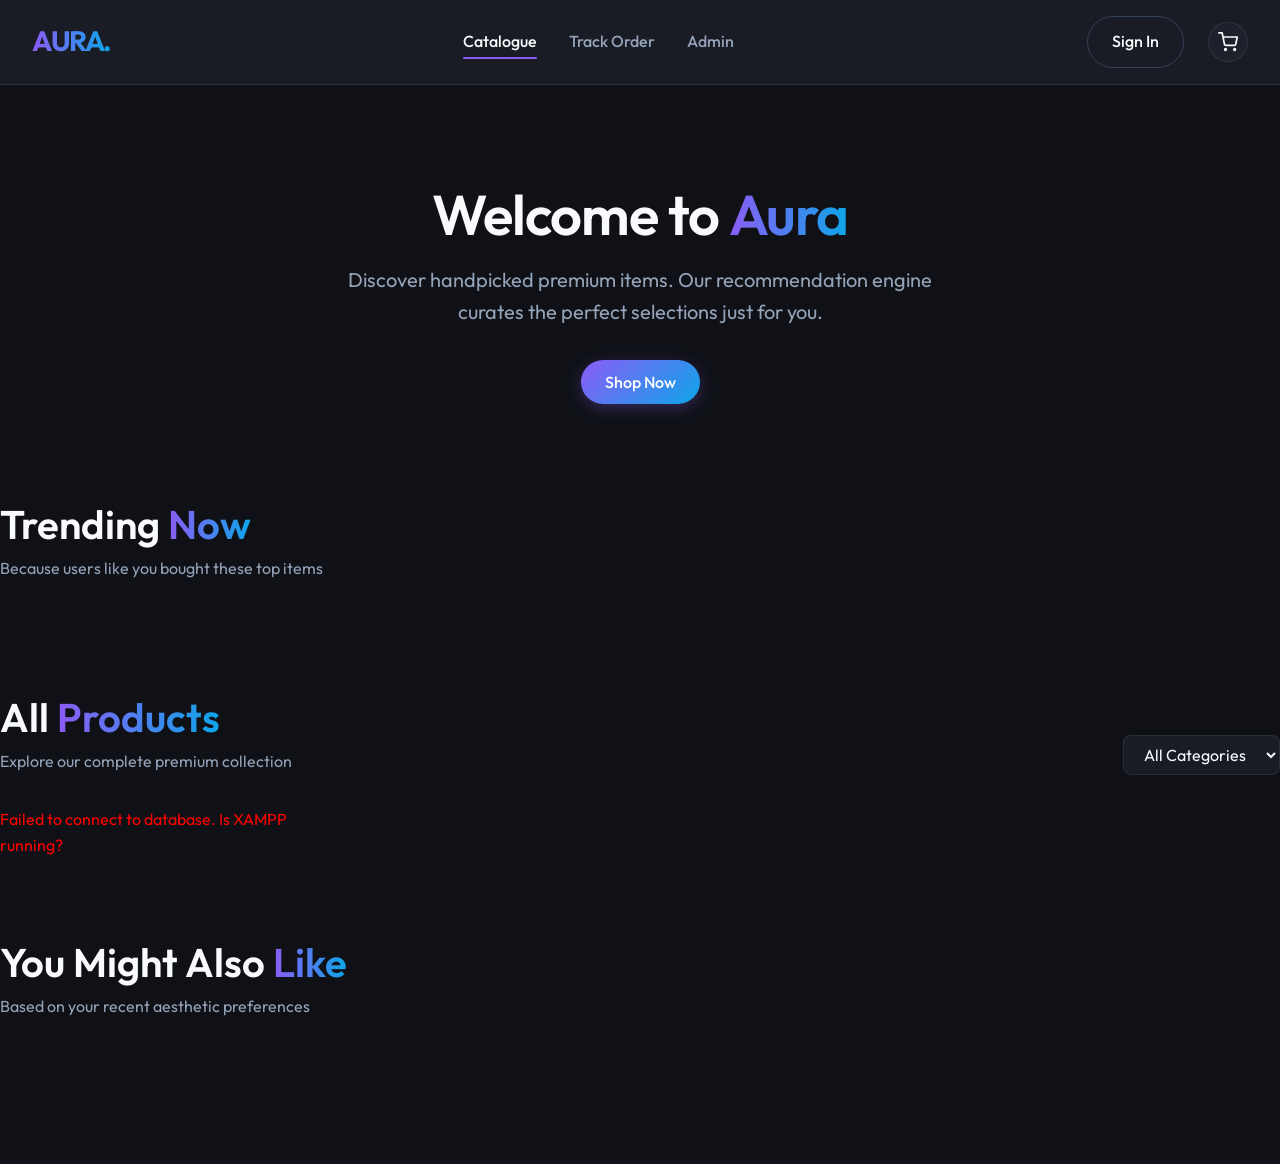
==== admin.html @ 1d020a35 "hey" ====
<!DOCTYPE html>
<html lang="en">
<head>
    <meta charset="UTF-8">
    <meta name="viewport" content="width=device-width, initial-scale=1.0">
    <title>Admin Dashboard | Aura</title>
    <!-- Google Fonts -->
    <link rel="preconnect" href="https://fonts.googleapis.com">
    <link rel="preconnect" href="https://fonts.gstatic.com" crossorigin>
    <link href="https://fonts.googleapis.com/css2?family=Outfit:wght@300;400;500;600;700;800&display=swap" rel="stylesheet">
    <!-- Styles -->
    <link rel="stylesheet" href="css/globals.css">
    <link rel="stylesheet" href="css/admin.css">
</head>
<body>
    <nav class="navbar" id="main-nav" style="border-bottom: 1px solid var(--border);">
        <div class="nav-container" style="max-width: 100%; padding: 0 3rem;">
            <a href="index.html" class="logo">
                <span class="text-gradient">AURA.</span> 
                <span style="font-size: 1rem; font-weight: 400; color:var(--text-muted); margin-left: 0.5rem; border-left: 1px solid var(--border); padding-left: 0.5rem;">Admin</span>
            </a>
            <div class="nav-actions">
                <a href="index.html" class="btn btn-outline">Exit Admin</a>
            </div>
        </div>
    </nav>

    <div class="admin-layout">
        <!-- Sidebar -->
        <aside class="admin-sidebar">
            <div class="sidebar-menu">
                <a href="#" class="sidebar-link active">
                    <svg width="20" height="20" viewBox="0 0 24 24" fill="none" stroke="currentColor" stroke-width="2"><rect x="3" y="3" width="7" height="7"></rect><rect x="14" y="3" width="7" height="7"></rect><rect x="14" y="14" width="7" height="7"></rect><rect x="3" y="14" width="7" height="7"></rect></svg>
                    Dashboard
                </a>
                <a href="#" class="sidebar-link">
                    <svg width="20" height="20" viewBox="0 0 24 24" fill="none" stroke="currentColor" stroke-width="2"><path d="M6 2L3 6v14a2 2 0 0 0 2 2h14a2 2 0 0 0 2-2V6l-3-4z"></path><line x1="3" y1="6" x2="21" y2="6"></line><path d="M16 10a4 4 0 0 1-8 0"></path></svg>
                    Orders
                </a>
                <a href="#" class="sidebar-link">
                    <svg width="20" height="20" viewBox="0 0 24 24" fill="none" stroke="currentColor" stroke-width="2"><polygon points="12 2 2 7 12 12 22 7 12 2"></polygon><polyline points="2 17 12 22 22 17"></polyline><polyline points="2 12 12 17 22 12"></polyline></svg>
                    Products
                </a>
                <a href="#" class="sidebar-link">
                    <svg width="20" height="20" viewBox="0 0 24 24" fill="none" stroke="currentColor" stroke-width="2"><path d="M17 21v-2a4 4 0 0 0-4-4H5a4 4 0 0 0-4 4v2"></path><circle cx="9" cy="7" r="4"></circle><path d="M23 21v-2a4 4 0 0 0-3-3.87"></path><path d="M16 3.13a4 4 0 0 1 0 7.75"></path></svg>
                    Customers
                </a>
                <a href="#" class="sidebar-link">
                    <svg width="20" height="20" viewBox="0 0 24 24" fill="none" stroke="currentColor" stroke-width="2"><circle cx="12" cy="12" r="3"></circle><path d="M19.4 15a1.65 1.65 0 0 0 .33 1.82l.06.06a2 2 0 0 1 0 2.83 2 2 0 0 1-2.83 0l-.06-.06a1.65 1.65 0 0 0-1.82-.33 1.65 1.65 0 0 0-1 1.51V21a2 2 0 0 1-2 2 2 2 0 0 1-2-2v-.09A1.65 1.65 0 0 0 9 19.4a1.65 1.65 0 0 0-1.82.33l-.06.06a2 2 0 0 1-2.83 0 2 2 0 0 1 0-2.83l.06-.06a1.65 1.65 0 0 0 .33-1.82 1.65 1.65 0 0 0-1.51-1H3a2 2 0 0 1-2-2 2 2 0 0 1 2-2h.09A1.65 1.65 0 0 0 4.6 9a1.65 1.65 0 0 0-.33-1.82l-.06-.06a2 2 0 0 1 0-2.83 2 2 0 0 1 2.83 0l.06.06a1.65 1.65 0 0 0 1.82.33H9a1.65 1.65 0 0 0 1-1.51V3a2 2 0 0 1 2-2 2 2 0 0 1 2 2v.09a1.65 1.65 0 0 0 1 1.51 1.65 1.65 0 0 0 1.82-.33l.06-.06a2 2 0 0 1 2.83 0 2 2 0 0 1 0 2.83l-.06.06a1.65 1.65 0 0 0-.33 1.82V9a1.65 1.65 0 0 0 1.51 1H21a2 2 0 0 1 2 2 2 2 0 0 1-2 2h-.09a1.65 1.65 0 0 0-1.51 1z"></path></svg>
                    Settings
                </a>
            </div>
        </aside>

        <!-- Main Workspace -->
        <main class="admin-content animate-fade-in">
            <div class="admin-header">
                <div>
                    <h2>Overview</h2>
                    <p style="color: var(--text-muted); margin-top: 0.25rem;">Welcome back to your command center.</p>
                </div>
                <button class="btn btn-primary" onclick="alert('Demo: Feature locked.')">+ Add Product</button>
            </div>

            <!-- Dashboard Stats -->
            <div class="stats-grid" id="admin-stats">
                <!-- Injected via JS -->
            </div>

            <!-- Recent Orders Table -->
            <div class="admin-table-container">
                <div class="admin-table-header">
                    <h3 style="font-size: 1.15rem;">Recent Orders</h3>
                    <a href="#" style="color: var(--primary); font-size: 0.95rem; font-weight: 500;">View All</a>
                </div>
                <div style="overflow-x: auto;">
                    <table class="admin-table">
                        <thead>
                            <tr>
                                <th>Order ID</th>
                                <th>Customer</th>
                                <th>Date</th>
                                <th>Amount</th>
                                <th>Status</th>
                            </tr>
                        </thead>
                        <tbody id="admin-orders">
                            <!-- Injected via JS -->
                        </tbody>
                    </table>
                </div>
            </div>
        </main>
    </div>

    <!-- Logic -->
    <script src="js/admin.js"></script>
</body>
</html>
---- css/globals.css ----
:root {
  /* Color Palette - Premium Dark Mode */
  --primary: #8b5cf6;
  --primary-hover: #a78bfa;
  --primary-glow: rgba(139, 92, 246, 0.4);
  --secondary: #0ea5e9;
  --secondary-glow: rgba(14, 165, 233, 0.4);
  --background: #0f1117;
  --surface: #1e212b;
  --surface-hover: #272a38;
  --text-main: #f8fafc;
  --text-muted: #94a3b8;
  --border: #334155;
  
  /* Glassmorphism */
  --glass-bg: rgba(30, 33, 43, 0.75);
  --glass-border: rgba(255, 255, 255, 0.08);
  
  /* Effects */
  --shadow-sm: 0 4px 6px -1px rgba(0, 0, 0, 0.3);
  --shadow-md: 0 10px 15px -3px rgba(0, 0, 0, 0.5);
  --shadow-glow: 0 0 20px var(--primary-glow);
  --radius-sm: 8px;
  --radius-md: 14px;
  --radius-lg: 24px;
  --radius-full: 9999px;
  
  /* Animations */
  --transition: all 0.3s cubic-bezier(0.4, 0, 0.2, 1);
  --transition-slow: all 0.5s cubic-bezier(0.4, 0, 0.2, 1);
  --transition-bounce: all 0.4s cubic-bezier(0.34, 1.56, 0.64, 1);
}

/* =========================================================================
   Reset & Base Styles
   ========================================================================= */
* {
  margin: 0;
  padding: 0;
  box-sizing: border-box;
}

html {
  scroll-behavior: smooth;
}

body {
  font-family: 'Outfit', sans-serif;
  background-color: var(--background);
  color: var(--text-main);
  line-height: 1.6;
  -webkit-font-smoothing: antialiased;
  -moz-osx-font-smoothing: grayscale;
  min-height: 100vh;
  display: flex;
  flex-direction: column;
}

/* Selection */
::selection {
  background-color: var(--primary);
  color: #fff;
}

/* =========================================================================
   Typography
   ========================================================================= */
h1, h2, h3, h4, h5, h6 {
  font-weight: 600;
  line-height: 1.2;
}

h1 { font-size: 3.5rem; letter-spacing: -0.02em; }
h2 { font-size: 2.5rem; }
h3 { font-size: 1.75rem; }
p { color: var(--text-muted); }

a {
  color: inherit;
  text-decoration: none;
  transition: var(--transition);
}

button {
  font-family: inherit;
  border: none;
  background: none;
  cursor: pointer;
  transition: var(--transition);
}

/* =========================================================================
   Layout & Utilities
   ========================================================================= */
.container {
  width: 100%;
  max-width: 1280px;
  margin: 0 auto;
  padding: 0 2rem;
}

.main-content {
  flex-grow: 1;
  padding: 2rem 0;
}

/* Text Gradient Utilities */
.text-gradient {
  background: linear-gradient(to right, var(--primary), var(--secondary));
  -webkit-background-clip: text;
  background-clip: text;
  color: transparent;
  display: inline-block;
}

/* Glass panel */
.glass-panel {
  background: var(--glass-bg);
  backdrop-filter: blur(16px);
  -webkit-backdrop-filter: blur(16px);
  border: 1px solid var(--glass-border);
  border-radius: var(--radius-lg);
  box-shadow: var(--shadow-md);
}

/* Buttons */
.btn {
  display: inline-flex;
  align-items: center;
  justify-content: center;
  padding: 0.75rem 1.5rem;
  font-size: 1rem;
  font-weight: 500;
  border-radius: var(--radius-full);
  gap: 0.5rem;
}

.btn-primary {
  background: linear-gradient(135deg, var(--primary), var(--secondary));
  color: #fff;
  box-shadow: 0 4px 15px rgba(139, 92, 246, 0.3);
}

.btn-primary:hover {
  transform: translateY(-2px);
  box-shadow: 0 8px 25px rgba(139, 92, 246, 0.5);
  filter: brightness(1.1);
}

.btn-outline {
  border: 1px solid var(--border);
  background: transparent;
  color: var(--text-main);
}

.btn-outline:hover {
  border-color: var(--primary);
  background: rgba(139, 92, 246, 0.1);
}

/* =========================================================================
   Navigation Bar
   ========================================================================= */
.navbar {
  position: sticky;
  top: 0;
  z-index: 100;
  background: var(--glass-bg);
  backdrop-filter: blur(20px);
  -webkit-backdrop-filter: blur(20px);
  border-bottom: 1px solid var(--glass-border);
  padding: 1rem 0;
  transition: var(--transition);
}

.nav-container {
  display: flex;
  justify-content: space-between;
  align-items: center;
  max-width: 1280px;
  margin: 0 auto;
  padding: 0 2rem;
}

.logo {
  font-size: 1.75rem;
  font-weight: 700;
  letter-spacing: -0.05em;
  display: flex;
  align-items: center;
  gap: 0.5rem;
}

.nav-links {
  display: flex;
  gap: 2rem;
  align-items: center;
}

.nav-link {
  font-weight: 500;
  color: var(--text-muted);
  position: relative;
}

.nav-link:hover, .nav-link.active {
  color: var(--text-main);
}

.nav-link::after {
  content: '';
  position: absolute;
  bottom: -4px;
  left: 0;
  width: 0%;
  height: 2px;
  background: var(--primary);
  transition: var(--transition);
  border-radius: 2px;
}

.nav-link:hover::after, .nav-link.active::after {
  width: 100%;
}

.nav-actions {
  display: flex;
  align-items: center;
  gap: 1.5rem;
}

.icon-btn {
  color: var(--text-main);
  font-size: 1.25rem;
  position: relative;
  display: flex;
  align-items: center;
  justify-content: center;
  width: 40px;
  height: 40px;
  border-radius: 50%;
  background: var(--surface);
  border: 1px solid var(--glass-border);
}

.icon-btn:hover {
  background: var(--surface-hover);
  transform: scale(1.05);
  box-shadow: 0 0 15px var(--primary-glow);
  border-color: var(--primary);
}

.cart-badge {
  position: absolute;
  top: -5px;
  right: -5px;
  background: var(--primary);
  color: white;
  font-size: 0.7rem;
  font-weight: 700;
  width: 18px;
  height: 18px;
  display: flex;
  align-items: center;
  justify-content: center;
  border-radius: 50%;
  box-shadow: 0 2px 5px rgba(0,0,0,0.5);
}

/* =========================================================================
   Animations
   ========================================================================= */
@keyframes fadeIn {
  from { opacity: 0; transform: translateY(10px); }
  to { opacity: 1; transform: translateY(0); }
}

.animate-fade-in {
  animation: fadeIn 0.6s cubic-bezier(0.16, 1, 0.3, 1) forwards;
}
---- css/admin.css ----
/* admin.css */
body {
    background-color: var(--surface); /* Darker context for admin separation */
}

.admin-layout {
    display: flex;
    min-height: calc(100vh - 73px); /* Accounts for navbar */
}

.admin-sidebar {
    width: 260px;
    background: var(--background); /* Pure dark */
    border-right: 1px solid var(--border);
    padding: 2rem 0;
    flex-shrink: 0;
}

.sidebar-menu {
    display: flex;
    flex-direction: column;
}

.sidebar-link {
    display: flex;
    align-items: center;
    gap: 1.2rem;
    padding: 1rem 2.5rem;
    color: var(--text-muted);
    font-weight: 500;
    transition: var(--transition);
    border-right: 3px solid transparent;
}

.sidebar-link:hover, .sidebar-link.active {
    background: rgba(139, 92, 246, 0.08); /* light primary */
    color: var(--primary);
    border-right-color: var(--primary);
}

.admin-content {
    flex: 1;
    padding: 3rem 4rem;
    overflow-y: auto;
}

.admin-header {
    display: flex;
    justify-content: space-between;
    align-items: flex-end;
    margin-bottom: 3rem;
}

/* Stats Cards */
.stats-grid {
    display: grid;
    grid-template-columns: repeat(auto-fit, minmax(250px, 1fr));
    gap: 2rem;
    margin-bottom: 3rem;
}

.stat-card {
    background: var(--glass-bg);
    border: 1px solid var(--glass-border);
    border-radius: var(--radius-lg);
    padding: 1.75rem;
    display: flex;
    align-items: center;
    gap: 1.5rem;
    transition: var(--transition);
}

.stat-card:hover {
    transform: translateY(-5px);
    box-shadow: 0 10px 25px rgba(0,0,0,0.3);
    border-color: var(--primary);
}

.stat-icon {
    width: 64px;
    height: 64px;
    border-radius: var(--radius-md);
    background: rgba(139, 92, 246, 0.15);
    color: var(--primary);
    display: flex;
    align-items: center;
    justify-content: center;
}

.stat-info h3 {
    font-size: 2.25rem;
    margin-bottom: 0.25rem;
    color: var(--text-main);
    letter-spacing: -0.02em;
}

.stat-info p {
    font-size: 0.85rem;
    color: var(--text-muted);
    text-transform: uppercase;
    letter-spacing: 0.08em;
    font-weight: 600;
}

/* Data Table */
.admin-table-container {
    background: var(--background);
    border: 1px solid var(--border);
    border-radius: var(--radius-lg);
    overflow: hidden;
}

.admin-table-header {
    padding: 1.5rem 2rem;
    border-bottom: 1px solid var(--border);
    display: flex;
    justify-content: space-between;
    align-items: center;
    background: var(--surface);
}

.admin-table {
    width: 100%;
    border-collapse: collapse;
}

.admin-table th, .admin-table td {
    padding: 1.25rem 2rem;
    text-align: left;
    border-bottom: 1px solid var(--border);
}

.admin-table tr:last-child td {
    border-bottom: none;
}

.admin-table th {
    font-weight: 600;
    color: var(--text-muted);
    font-size: 0.85rem;
    text-transform: uppercase;
    letter-spacing: 0.05em;
    background: var(--surface);
}

.admin-table tr {
    transition: var(--transition);
}

.admin-table tr:hover td {
    background: var(--surface-hover);
}

.status-pill {
    padding: 0.35rem 0.85rem;
    border-radius: var(--radius-full);
    font-size: 0.8rem;
    font-weight: 600;
    text-transform: uppercase;
    letter-spacing: 0.05em;
}

.status-completed {
    background: rgba(16, 185, 129, 0.15);
    color: #10b981;
}

.status-pending {
    background: rgba(245, 158, 11, 0.15);
    color: #f59e0b;
}

@media (max-width: 900px) {
    .admin-layout {
        flex-direction: column;
    }
    
    .admin-sidebar {
        width: 100%;
        padding: 1rem 0;
        border-right: none;
        border-bottom: 1px solid var(--border);
    }
    
    .sidebar-menu {
        flex-direction: row;
        overflow-x: auto;
    }
    
    .sidebar-link {
        border-right: none;
        border-bottom: 3px solid transparent;
        padding: 1rem 1.5rem;
    }

    .sidebar-link.active {
        border-bottom-color: var(--primary);
    }
}
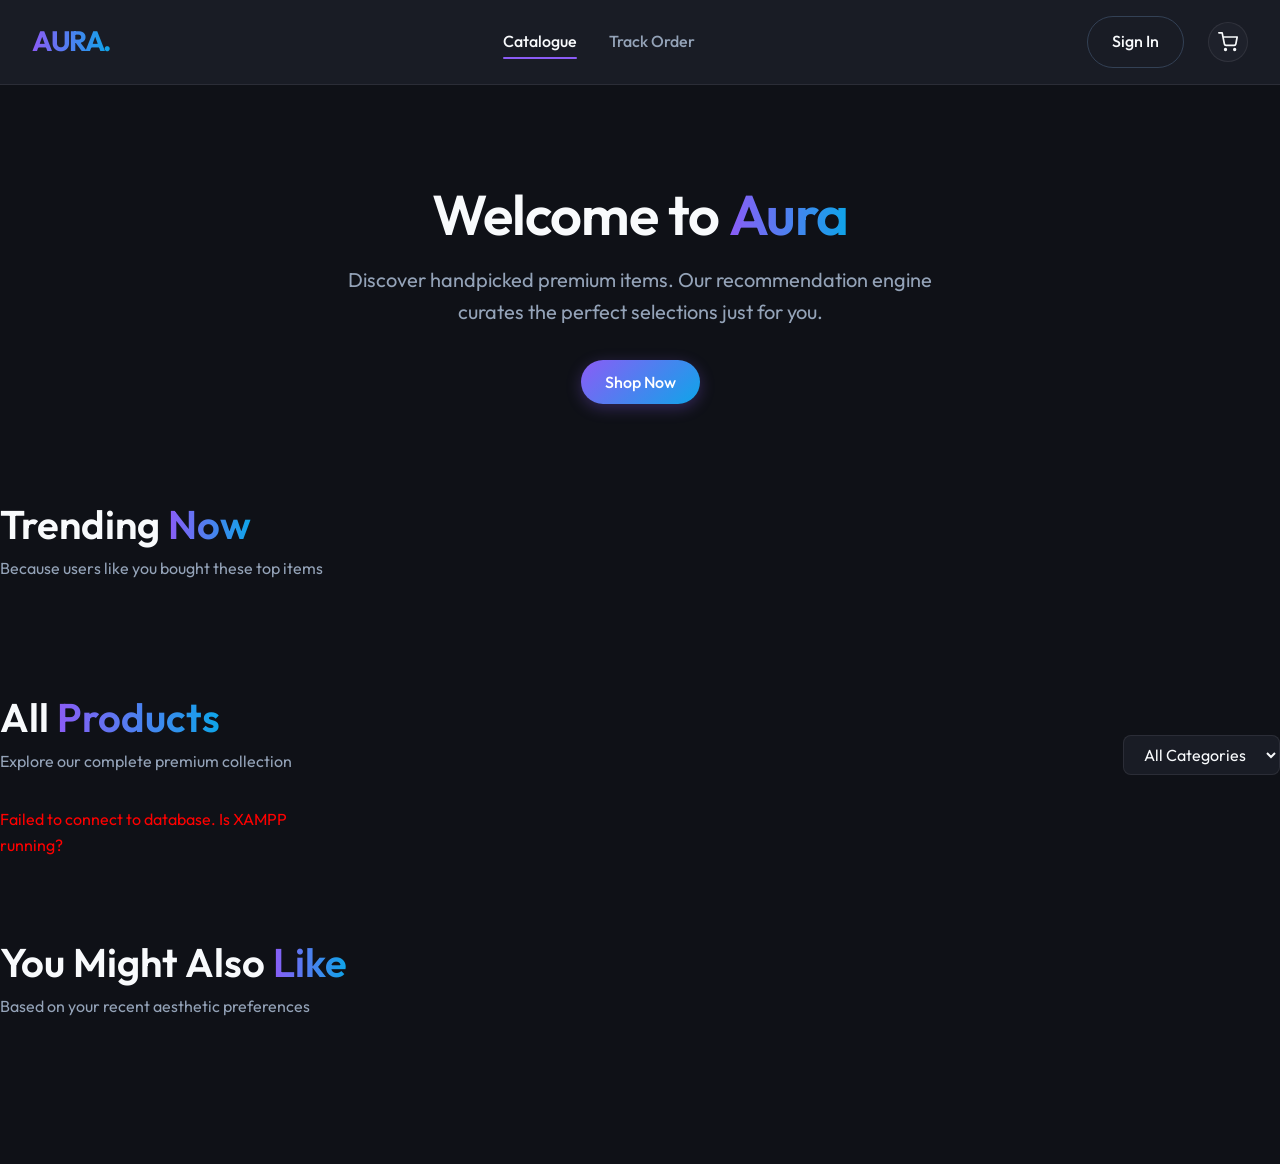
==== commit a5a259e9: "yo" ====
--- a/admin.html
+++ b/admin.html
@@ -20,7 +20,7 @@
                 <span style="font-size: 1rem; font-weight: 400; color:var(--text-muted); margin-left: 0.5rem; border-left: 1px solid var(--border); padding-left: 0.5rem;">Admin</span>
             </a>
             <div class="nav-actions">
-                <a href="index.html" class="btn btn-outline">Exit Admin</a>
+                <a href="auth.html" class="btn btn-outline" id="auth-btn">Sign In</a>
             </div>
         </div>
     </nav>
@@ -94,6 +94,7 @@
     </div>
 
     <!-- Logic -->
+    <script src="js/app.js?v=2"></script>
     <script src="js/admin.js"></script>
 </body>
 </html>
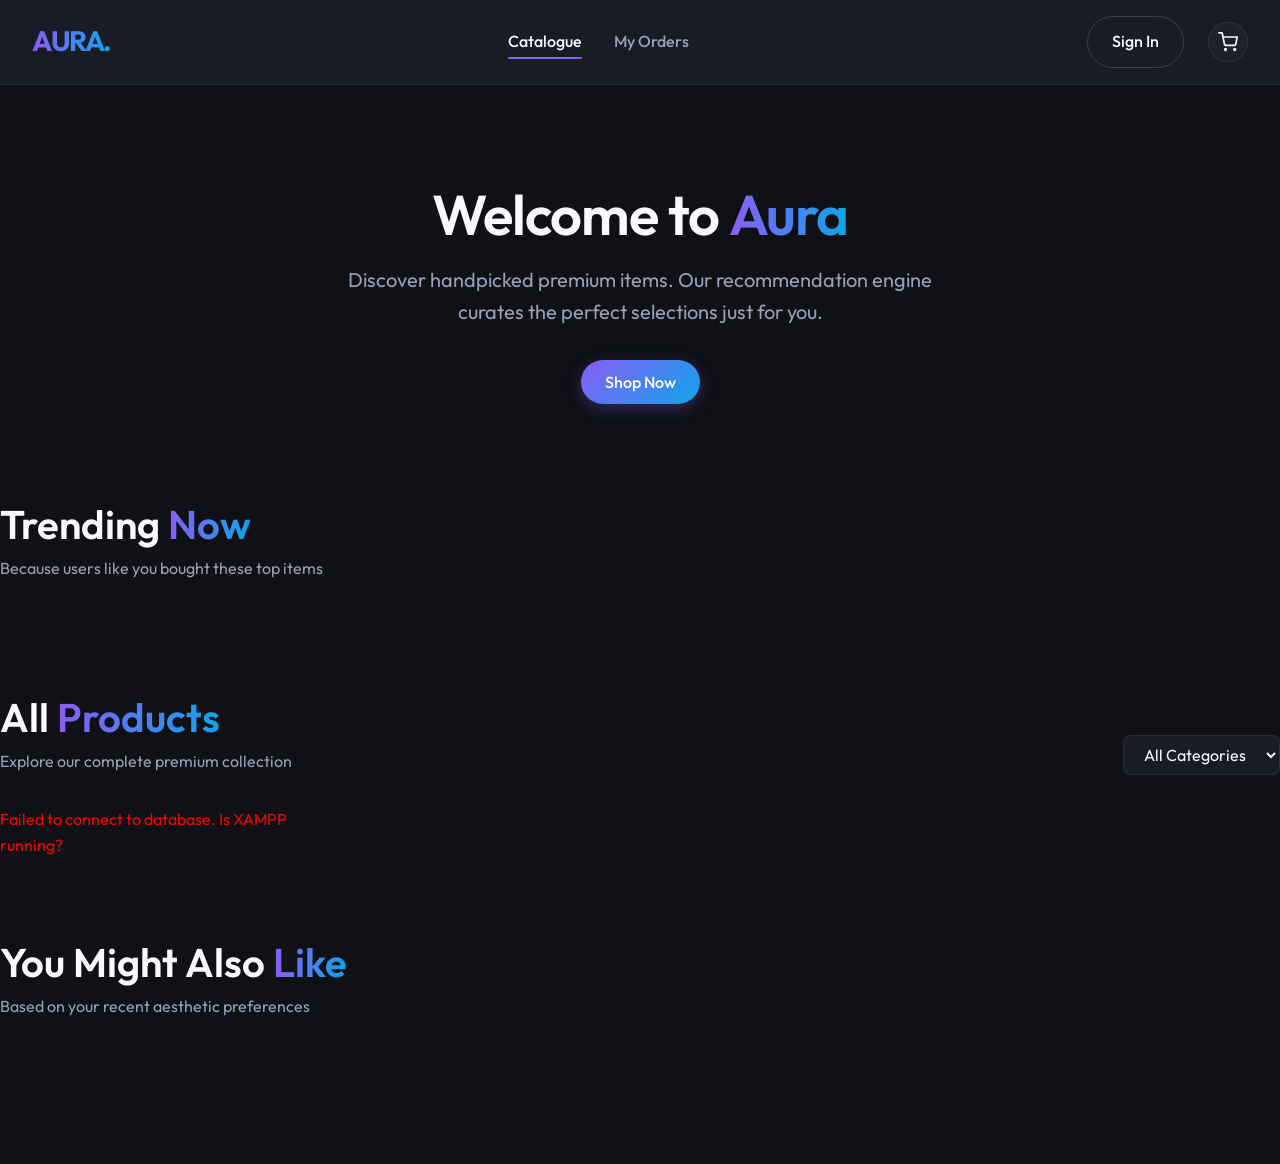
==== commit 3b345c22: "gg" ====
--- a/admin.html
+++ b/admin.html
@@ -15,7 +15,7 @@
 <body>
     <nav class="navbar" id="main-nav" style="border-bottom: 1px solid var(--border);">
         <div class="nav-container" style="max-width: 100%; padding: 0 3rem;">
-            <a href="index.html" class="logo">
+            <a href="admin.html" class="logo">
                 <span class="text-gradient">AURA.</span> 
                 <span style="font-size: 1rem; font-weight: 400; color:var(--text-muted); margin-left: 0.5rem; border-left: 1px solid var(--border); padding-left: 0.5rem;">Admin</span>
             </a>
@@ -29,25 +29,21 @@
         <!-- Sidebar -->
         <aside class="admin-sidebar">
             <div class="sidebar-menu">
-                <a href="#" class="sidebar-link active">
+                <a href="#" class="sidebar-link active" data-view="dashboard">
                     <svg width="20" height="20" viewBox="0 0 24 24" fill="none" stroke="currentColor" stroke-width="2"><rect x="3" y="3" width="7" height="7"></rect><rect x="14" y="3" width="7" height="7"></rect><rect x="14" y="14" width="7" height="7"></rect><rect x="3" y="14" width="7" height="7"></rect></svg>
                     Dashboard
                 </a>
-                <a href="#" class="sidebar-link">
+                <a href="#" class="sidebar-link" data-view="orders">
                     <svg width="20" height="20" viewBox="0 0 24 24" fill="none" stroke="currentColor" stroke-width="2"><path d="M6 2L3 6v14a2 2 0 0 0 2 2h14a2 2 0 0 0 2-2V6l-3-4z"></path><line x1="3" y1="6" x2="21" y2="6"></line><path d="M16 10a4 4 0 0 1-8 0"></path></svg>
                     Orders
                 </a>
-                <a href="#" class="sidebar-link">
+                <a href="#" class="sidebar-link" data-view="products">
                     <svg width="20" height="20" viewBox="0 0 24 24" fill="none" stroke="currentColor" stroke-width="2"><polygon points="12 2 2 7 12 12 22 7 12 2"></polygon><polyline points="2 17 12 22 22 17"></polyline><polyline points="2 12 12 17 22 12"></polyline></svg>
                     Products
                 </a>
-                <a href="#" class="sidebar-link">
+                <a href="#" class="sidebar-link" data-view="customers">
                     <svg width="20" height="20" viewBox="0 0 24 24" fill="none" stroke="currentColor" stroke-width="2"><path d="M17 21v-2a4 4 0 0 0-4-4H5a4 4 0 0 0-4 4v2"></path><circle cx="9" cy="7" r="4"></circle><path d="M23 21v-2a4 4 0 0 0-3-3.87"></path><path d="M16 3.13a4 4 0 0 1 0 7.75"></path></svg>
                     Customers
-                </a>
-                <a href="#" class="sidebar-link">
-                    <svg width="20" height="20" viewBox="0 0 24 24" fill="none" stroke="currentColor" stroke-width="2"><circle cx="12" cy="12" r="3"></circle><path d="M19.4 15a1.65 1.65 0 0 0 .33 1.82l.06.06a2 2 0 0 1 0 2.83 2 2 0 0 1-2.83 0l-.06-.06a1.65 1.65 0 0 0-1.82-.33 1.65 1.65 0 0 0-1 1.51V21a2 2 0 0 1-2 2 2 2 0 0 1-2-2v-.09A1.65 1.65 0 0 0 9 19.4a1.65 1.65 0 0 0-1.82.33l-.06.06a2 2 0 0 1-2.83 0 2 2 0 0 1 0-2.83l.06-.06a1.65 1.65 0 0 0 .33-1.82 1.65 1.65 0 0 0-1.51-1H3a2 2 0 0 1-2-2 2 2 0 0 1 2-2h.09A1.65 1.65 0 0 0 4.6 9a1.65 1.65 0 0 0-.33-1.82l-.06-.06a2 2 0 0 1 0-2.83 2 2 0 0 1 2.83 0l.06.06a1.65 1.65 0 0 0 1.82.33H9a1.65 1.65 0 0 0 1-1.51V3a2 2 0 0 1 2-2 2 2 0 0 1 2 2v.09a1.65 1.65 0 0 0 1 1.51 1.65 1.65 0 0 0 1.82-.33l.06-.06a2 2 0 0 1 2.83 0 2 2 0 0 1 0 2.83l-.06.06a1.65 1.65 0 0 0-.33 1.82V9a1.65 1.65 0 0 0 1.51 1H21a2 2 0 0 1 2 2 2 2 0 0 1-2 2h-.09a1.65 1.65 0 0 0-1.51 1z"></path></svg>
-                    Settings
                 </a>
             </div>
         </aside>
@@ -59,7 +55,7 @@
                     <h2>Overview</h2>
                     <p style="color: var(--text-muted); margin-top: 0.25rem;">Welcome back to your command center.</p>
                 </div>
-                <button class="btn btn-primary" onclick="alert('Demo: Feature locked.')">+ Add Product</button>
+                <button class="btn btn-primary" id="add-product-btn" style="display: none;">+ Add Product</button>
             </div>
 
             <!-- Dashboard Stats -->
@@ -67,34 +63,59 @@
                 <!-- Injected via JS -->
             </div>
 
-            <!-- Recent Orders Table -->
-            <div class="admin-table-container">
-                <div class="admin-table-header">
-                    <h3 style="font-size: 1.15rem;">Recent Orders</h3>
-                    <a href="#" style="color: var(--primary); font-size: 0.95rem; font-weight: 500;">View All</a>
-                </div>
-                <div style="overflow-x: auto;">
-                    <table class="admin-table">
-                        <thead>
-                            <tr>
-                                <th>Order ID</th>
-                                <th>Customer</th>
-                                <th>Date</th>
-                                <th>Amount</th>
-                                <th>Status</th>
-                            </tr>
-                        </thead>
-                        <tbody id="admin-orders">
-                            <!-- Injected via JS -->
-                        </tbody>
-                    </table>
-                </div>
+            <!-- Dynamic Workspace (Tables, Views) -->
+            <div id="admin-workspace">
+                <!-- Injected via JS -->
             </div>
         </main>
     </div>
 
+    <!-- Add Product Modal -->
+    <div class="modal-overlay" id="product-modal-overlay" style="display: none;">
+        <div class="modal-card">
+            <div class="modal-header">
+                <h3>Add New Product</h3>
+                <button class="modal-close-btn" id="modal-cancel-btn" aria-label="Close modal">
+                    <svg width="20" height="20" viewBox="0 0 24 24" fill="none" stroke="currentColor" stroke-width="2"><line x1="18" y1="6" x2="6" y2="18"></line><line x1="6" y1="6" x2="18" y2="18"></line></svg>
+                </button>
+            </div>
+            <form id="add-product-form">
+                <div class="form-group">
+                    <label for="prod-title">Product Title</label>
+                    <input type="text" id="prod-title" class="glass-input" placeholder="e.g. Premium Wireless Headphones" required>
+                </div>
+                <div class="form-row">
+                    <div class="form-group">
+                        <label for="prod-price">Price ($)</label>
+                        <input type="number" id="prod-price" class="glass-input" step="0.01" min="0.01" placeholder="99.99" required>
+                    </div>
+                    <div class="form-group">
+                        <label for="prod-category">Category</label>
+                        <select id="prod-category" class="glass-input" required>
+                            <option value="electronics">Electronics</option>
+                            <option value="fashion">Fashion</option>
+                            <option value="home">Home & Living</option>
+                        </select>
+                    </div>
+                </div>
+                <div class="form-group">
+                    <label for="prod-image">Image URL</label>
+                    <input type="url" id="prod-image" class="glass-input" placeholder="https://images.unsplash.com/..." required>
+                </div>
+                <div class="form-group">
+                    <label for="prod-badge">Badge <span style="color:var(--text-muted); font-weight:400;">(optional)</span></label>
+                    <input type="text" id="prod-badge" class="glass-input" placeholder="e.g. New, Sale, Best Seller">
+                </div>
+                <div class="modal-actions">
+                    <button type="button" class="btn btn-outline" onclick="closeProductModal()">Cancel</button>
+                    <button type="submit" class="btn btn-primary">Add Product</button>
+                </div>
+            </form>
+        </div>
+    </div>
+
     <!-- Logic -->
-    <script src="js/app.js?v=2"></script>
-    <script src="js/admin.js"></script>
+    <script src="js/app.js?v=4"></script>
+    <script src="js/admin.js?v=4"></script>
 </body>
 </html>
--- a/css/admin.css
+++ b/css/admin.css
@@ -1,16 +1,16 @@
 /* admin.css */
 body {
-    background-color: var(--surface); /* Darker context for admin separation */
+    background-color: var(--surface);
 }
 
 .admin-layout {
     display: flex;
-    min-height: calc(100vh - 73px); /* Accounts for navbar */
+    min-height: calc(100vh - 73px);
 }
 
 .admin-sidebar {
     width: 260px;
-    background: var(--background); /* Pure dark */
+    background: var(--background);
     border-right: 1px solid var(--border);
     padding: 2rem 0;
     flex-shrink: 0;
@@ -33,7 +33,7 @@
 }
 
 .sidebar-link:hover, .sidebar-link.active {
-    background: rgba(139, 92, 246, 0.08); /* light primary */
+    background: rgba(139, 92, 246, 0.08);
     color: var(--primary);
     border-right-color: var(--primary);
 }
@@ -51,7 +51,9 @@
     margin-bottom: 3rem;
 }
 
-/* Stats Cards */
+/* =========================================================================
+   Stats Cards
+   ========================================================================= */
 .stats-grid {
     display: grid;
     grid-template-columns: repeat(auto-fit, minmax(250px, 1fr));
@@ -102,7 +104,9 @@
     font-weight: 600;
 }
 
-/* Data Table */
+/* =========================================================================
+   Data Table
+   ========================================================================= */
 .admin-table-container {
     background: var(--background);
     border: 1px solid var(--border);
@@ -151,6 +155,9 @@
     background: var(--surface-hover);
 }
 
+/* =========================================================================
+   Status Pills & Dropdowns
+   ========================================================================= */
 .status-pill {
     padding: 0.35rem 0.85rem;
     border-radius: var(--radius-full);
@@ -170,6 +177,268 @@
     color: #f59e0b;
 }
 
+.status-cancelled {
+    background: rgba(239, 68, 68, 0.15);
+    color: #ef4444;
+}
+
+.status-transit {
+    background: rgba(14, 165, 233, 0.15);
+    color: #0ea5e9;
+}
+
+/* Interactive Status Select Dropdown */
+.status-select {
+    font-family: 'Outfit', sans-serif;
+    font-size: 0.85rem;
+    font-weight: 600;
+    padding: 0.45rem 0.85rem;
+    border-radius: var(--radius-full);
+    border: 1px solid var(--border);
+    cursor: pointer;
+    outline: none;
+    transition: var(--transition);
+    appearance: none;
+    -webkit-appearance: none;
+    background-image: url("data:image/svg+xml,%3Csvg xmlns='http://www.w3.org/2000/svg' width='12' height='12' fill='%2394a3b8' viewBox='0 0 16 16'%3E%3Cpath d='M7.247 11.14L2.451 5.658C1.885 5.013 2.345 4 3.204 4h9.592a1 1 0 0 1 .753 1.659l-4.796 5.48a1 1 0 0 1-1.506 0z'/%3E%3C/svg%3E");
+    background-repeat: no-repeat;
+    background-position: right 0.7rem center;
+    padding-right: 2rem;
+    text-transform: uppercase;
+    letter-spacing: 0.05em;
+}
+
+.status-select:hover {
+    border-color: var(--primary);
+    box-shadow: 0 0 8px var(--primary-glow);
+}
+
+.status-select:focus {
+    border-color: var(--primary);
+    box-shadow: 0 0 12px var(--primary-glow);
+}
+
+/* Color-coded status select backgrounds */
+.status-color-pending {
+    background-color: rgba(245, 158, 11, 0.1);
+    color: #f59e0b;
+    border-color: rgba(245, 158, 11, 0.3);
+}
+
+.status-color-processing {
+    background-color: rgba(139, 92, 246, 0.1);
+    color: #a78bfa;
+    border-color: rgba(139, 92, 246, 0.3);
+}
+
+.status-color-in-transit {
+    background-color: rgba(14, 165, 233, 0.1);
+    color: #0ea5e9;
+    border-color: rgba(14, 165, 233, 0.3);
+}
+
+.status-color-delivered {
+    background-color: rgba(16, 185, 129, 0.1);
+    color: #10b981;
+    border-color: rgba(16, 185, 129, 0.3);
+}
+
+.status-color-completed {
+    background-color: rgba(16, 185, 129, 0.1);
+    color: #10b981;
+    border-color: rgba(16, 185, 129, 0.3);
+}
+
+.status-color-cancelled {
+    background-color: rgba(239, 68, 68, 0.1);
+    color: #ef4444;
+    border-color: rgba(239, 68, 68, 0.3);
+}
+
+/* Product Category Pill */
+.product-cat-pill {
+    padding: 0.3rem 0.75rem;
+    border-radius: var(--radius-full);
+    font-size: 0.8rem;
+    font-weight: 500;
+    text-transform: capitalize;
+    background: rgba(139, 92, 246, 0.1);
+    color: var(--primary-hover);
+    border: 1px solid rgba(139, 92, 246, 0.2);
+}
+
+/* =========================================================================
+   Modal
+   ========================================================================= */
+.modal-overlay {
+    position: fixed;
+    inset: 0;
+    z-index: 500;
+    background: rgba(0, 0, 0, 0.6);
+    backdrop-filter: blur(6px);
+    -webkit-backdrop-filter: blur(6px);
+    display: flex;
+    align-items: center;
+    justify-content: center;
+    opacity: 0;
+    transition: opacity 0.3s ease;
+}
+
+.modal-overlay.active {
+    opacity: 1;
+}
+
+.modal-card {
+    background: var(--surface);
+    border: 1px solid var(--border);
+    border-radius: var(--radius-lg);
+    width: 100%;
+    max-width: 540px;
+    padding: 0;
+    box-shadow: 0 25px 60px rgba(0, 0, 0, 0.5);
+    transform: translateY(20px) scale(0.97);
+    transition: transform 0.3s cubic-bezier(0.16, 1, 0.3, 1), opacity 0.3s ease;
+    opacity: 0;
+}
+
+.modal-overlay.active .modal-card {
+    transform: translateY(0) scale(1);
+    opacity: 1;
+}
+
+.modal-header {
+    display: flex;
+    justify-content: space-between;
+    align-items: center;
+    padding: 1.5rem 2rem;
+    border-bottom: 1px solid var(--border);
+}
+
+.modal-header h3 {
+    font-size: 1.25rem;
+    color: var(--text-main);
+}
+
+.modal-close-btn {
+    width: 36px;
+    height: 36px;
+    display: flex;
+    align-items: center;
+    justify-content: center;
+    border-radius: 50%;
+    color: var(--text-muted);
+    background: transparent;
+    border: 1px solid var(--border);
+    cursor: pointer;
+    transition: var(--transition);
+}
+
+.modal-close-btn:hover {
+    background: rgba(239, 68, 68, 0.1);
+    border-color: #ef4444;
+    color: #ef4444;
+}
+
+#add-product-form {
+    padding: 2rem;
+}
+
+.form-group {
+    margin-bottom: 1.25rem;
+}
+
+.form-group label {
+    display: block;
+    font-size: 0.9rem;
+    font-weight: 500;
+    color: var(--text-muted);
+    margin-bottom: 0.5rem;
+}
+
+.glass-input {
+    width: 100%;
+    padding: 0.75rem 1rem;
+    font-family: 'Outfit', sans-serif;
+    font-size: 0.95rem;
+    color: var(--text-main);
+    background: var(--background);
+    border: 1px solid var(--border);
+    border-radius: var(--radius-sm);
+    outline: none;
+    transition: var(--transition);
+}
+
+.glass-input:focus {
+    border-color: var(--primary);
+    box-shadow: 0 0 12px var(--primary-glow);
+}
+
+.glass-input::placeholder {
+    color: var(--text-muted);
+    opacity: 0.6;
+}
+
+.form-row {
+    display: flex;
+    gap: 1rem;
+}
+
+.form-row .form-group {
+    flex: 1;
+}
+
+.modal-actions {
+    display: flex;
+    justify-content: flex-end;
+    gap: 1rem;
+    margin-top: 1.5rem;
+    padding-top: 1.5rem;
+    border-top: 1px solid var(--border);
+}
+
+/* =========================================================================
+   Toast Notification
+   ========================================================================= */
+.admin-toast {
+    position: fixed;
+    bottom: 2rem;
+    right: 2rem;
+    z-index: 600;
+    display: flex;
+    align-items: center;
+    gap: 0.75rem;
+    padding: 1rem 1.5rem;
+    border-radius: var(--radius-md);
+    font-size: 0.95rem;
+    font-weight: 500;
+    font-family: 'Outfit', sans-serif;
+    box-shadow: 0 10px 30px rgba(0, 0, 0, 0.4);
+    transform: translateY(20px);
+    opacity: 0;
+    transition: transform 0.4s cubic-bezier(0.16, 1, 0.3, 1), opacity 0.4s ease;
+    pointer-events: none;
+}
+
+.admin-toast.show {
+    transform: translateY(0);
+    opacity: 1;
+}
+
+.toast-success {
+    background: rgba(16, 185, 129, 0.15);
+    border: 1px solid rgba(16, 185, 129, 0.3);
+    color: #10b981;
+}
+
+.toast-error {
+    background: rgba(239, 68, 68, 0.15);
+    border: 1px solid rgba(239, 68, 68, 0.3);
+    color: #ef4444;
+}
+
+/* =========================================================================
+   Responsive
+   ========================================================================= */
 @media (max-width: 900px) {
     .admin-layout {
         flex-direction: column;
@@ -191,9 +460,24 @@
         border-right: none;
         border-bottom: 3px solid transparent;
         padding: 1rem 1.5rem;
+        white-space: nowrap;
     }
 
     .sidebar-link.active {
         border-bottom-color: var(--primary);
     }
-}
+
+    .admin-content {
+        padding: 2rem 1.5rem;
+    }
+
+    .modal-card {
+        max-width: 95vw;
+        margin: 1rem;
+    }
+
+    .form-row {
+        flex-direction: column;
+        gap: 0;
+    }
+}
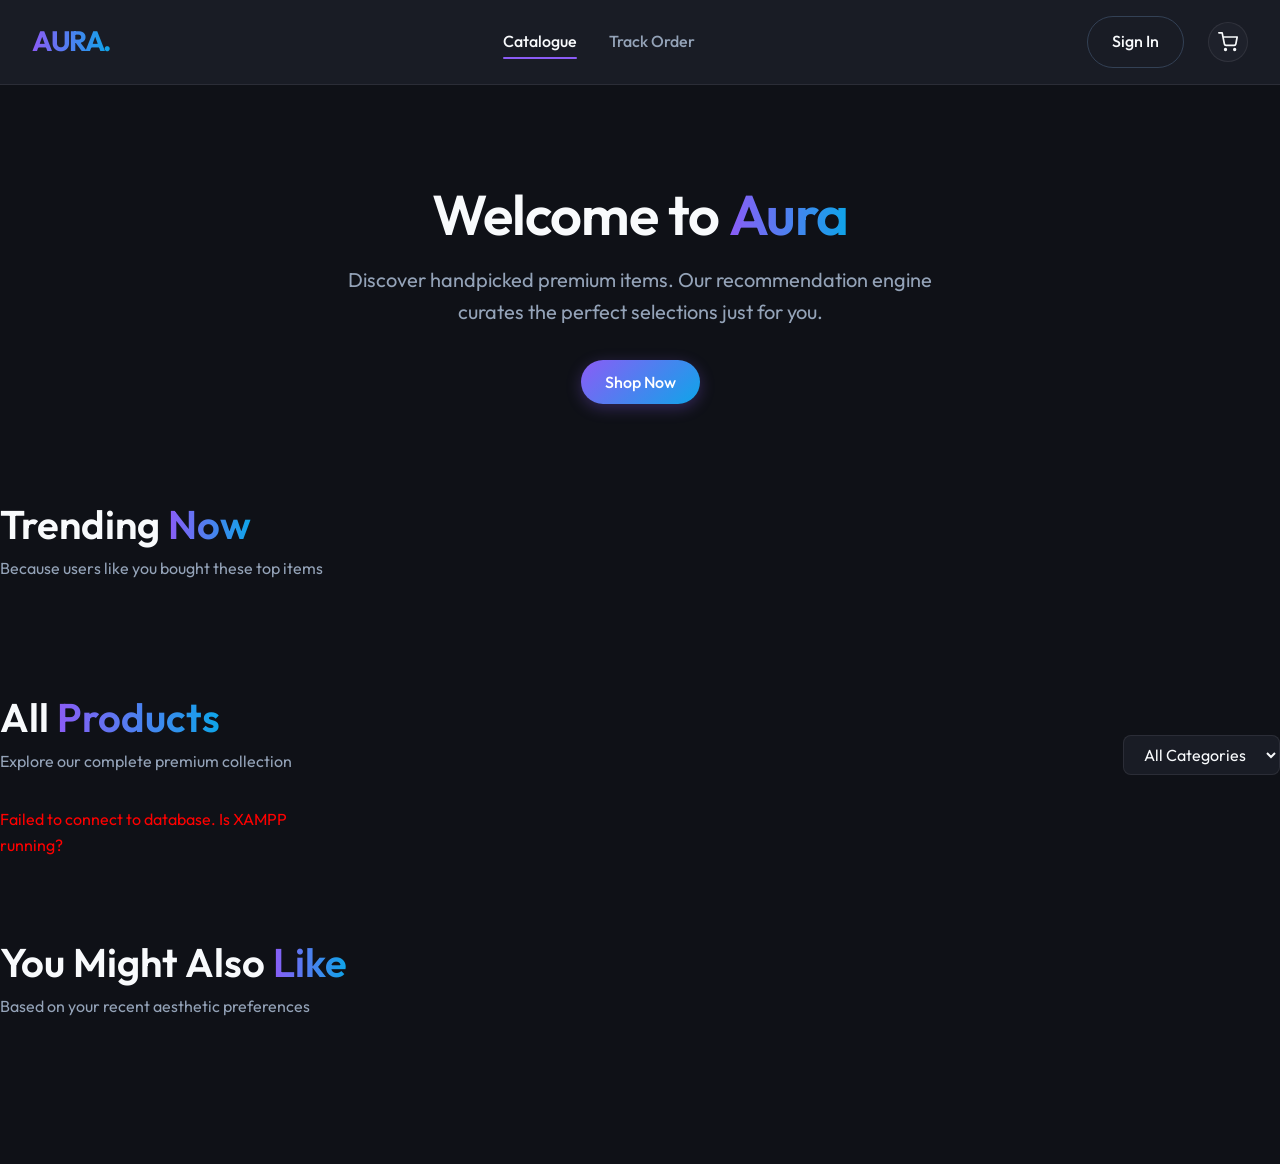
==== commit 384e2b99: "Merge branch 'master' into full" ====
--- a/admin.html
+++ b/admin.html
@@ -115,7 +115,7 @@
     </div>
 
     <!-- Logic -->
-    <script src="js/app.js?v=4"></script>
-    <script src="js/admin.js?v=4"></script>
+    <script src="js/app.js?v=2"></script>
+    <script src="js/admin.js"></script>
 </body>
 </html>
